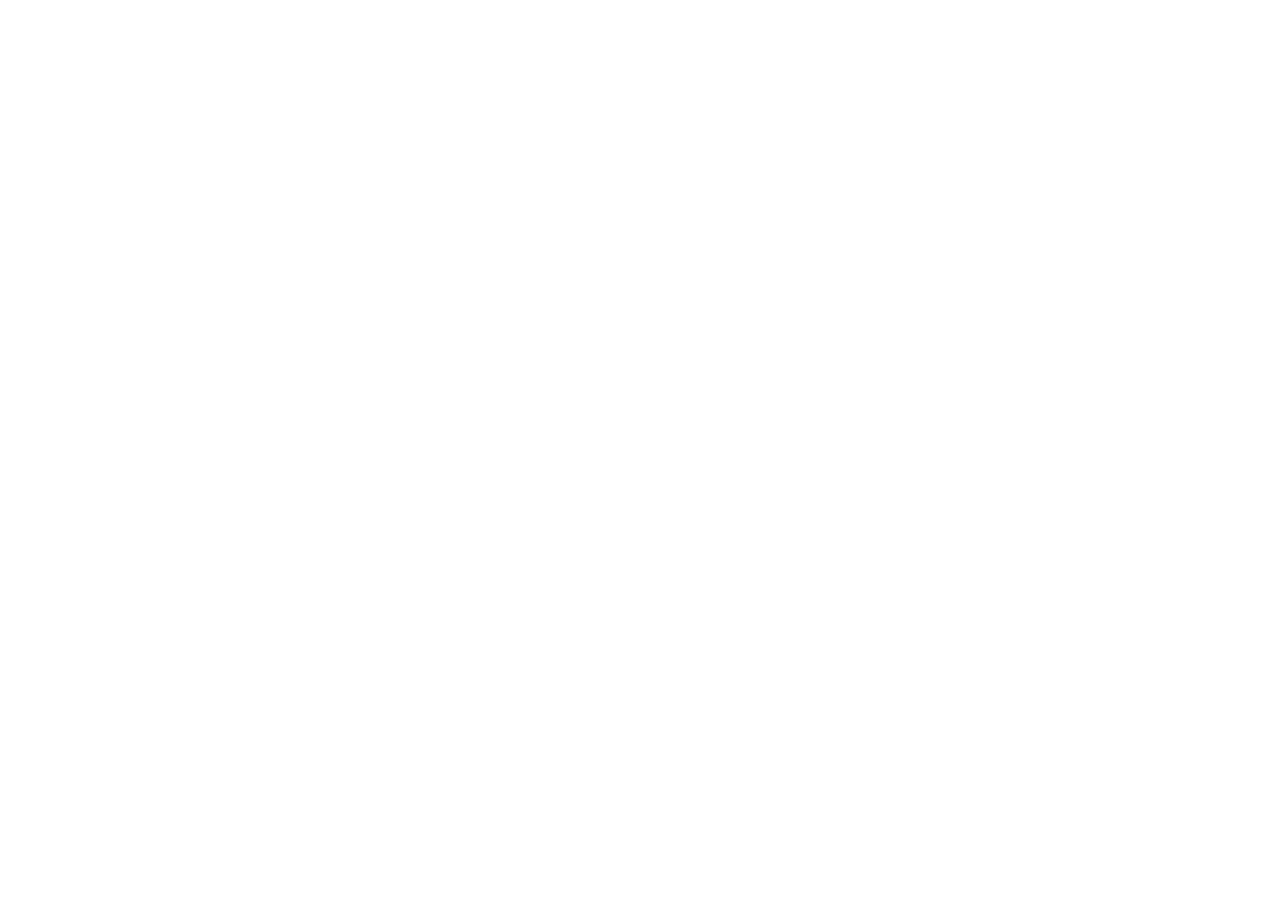
==== login.html @ 745f0060 "初始化项目" ====
<!DOCTYPE html>
<html lang="en">
<head>
    <meta charset="UTF-8">
    <meta http-equiv="X-UA-Compatible" content="IE=edge">
    <meta name="viewport" content="width=device-width, initial-scale=1.0">
    <title>Document</title>
</head>
<body>
    
</body>
</html>
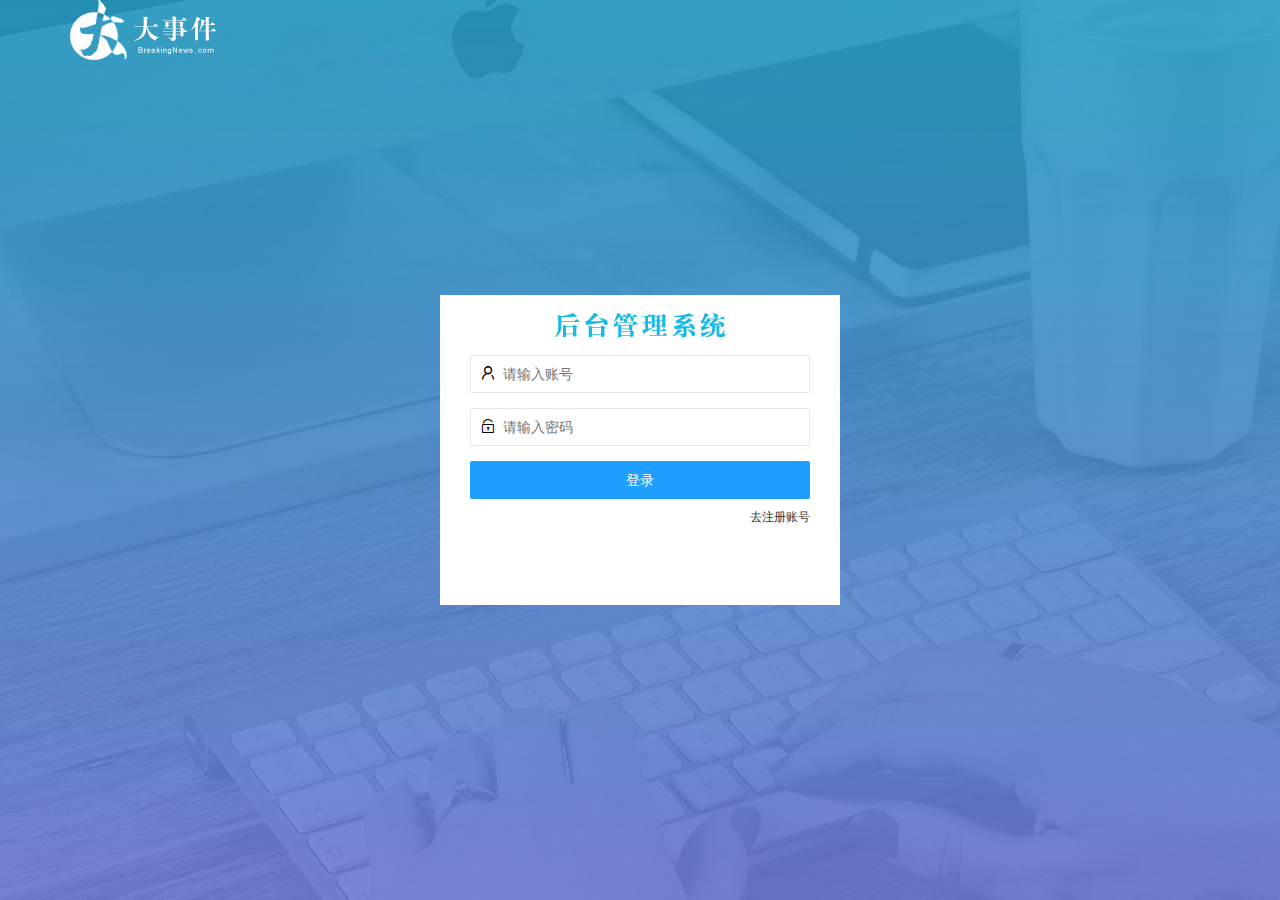
==== commit f91c4a57: "分支更新" ====
--- a/login.html
+++ b/login.html
@@ -1,12 +1,80 @@
 <!DOCTYPE html>
 <html lang="en">
+
 <head>
-    <meta charset="UTF-8">
-    <meta http-equiv="X-UA-Compatible" content="IE=edge">
-    <meta name="viewport" content="width=device-width, initial-scale=1.0">
-    <title>Document</title>
+  <meta charset="UTF-8" />
+  <meta name="viewport" content="width=device-width, initial-scale=1.0" />
+  <title>大事件-登录/注册</title>
+  <!-- 导入 LayUI 的样式 -->
+  <link rel="stylesheet" href="/assets/lib/layui/css/layui.css" />
+  <!-- 导入自己的样式表 -->
+  <link rel="stylesheet" href="/assets/css/login.css" />
+  <!-- 导入layui的验证js -->
+  <script src="assets/lib/layui/layui.all.js"></script>
+  <!-- 导入jQuery -->
+  <script src="assets/lib/jquery.js"></script>
+  <!-- 导入自己封装的ajax请求 -->
+  <script src="assets/js/link_api.js"></script>
+  <!-- 导入自己的js -->
+  <script src="assets/js/login.js"></script>
 </head>
+
 <body>
-    
+  <!-- 头部的 Logo 区域 -->
+  <div class="layui-main">
+    <img src="/assets/images/logo.png" alt="" />
+  </div>
+
+  <!-- 登录注册区域 -->
+  <div class="loginAndRegBox">
+    <div class="title-box"></div>
+    <!-- 登录的div -->
+    <div class="login-box">
+      <form class="layui-form" id="login_form">
+        <!-- 用户名 -->
+        <div class="layui-form-item">
+          <i class="layui-icon layui-icon-username"></i>
+          <input type="text" name="username" required lay-verify="required" placeholder="请输入账号" autocomplete="off"
+            class="layui-input">
+        </div>
+        <!-- 密码 -->
+        <div class="layui-form-item">
+          <i class="layui-icon layui-icon-password"></i>
+          <input type="password" name="password" required lay-verify="required|pwd" placeholder="请输入密码" autocomplete="off"
+            class="layui-input">
+        </div>
+        <!-- 登录 -->
+        <button class="layui-btn layui-btn-fluid layui-btn-normal" lay-submit>登录</button>
+        <a href="javascript:;" id="link-login" class="links">去注册账号</a>
+      </form>
+    </div>
+    <!-- 注册的div -->
+    <div class="reg-box">
+      <form class="layui-form" action="" id="form_red">
+        <!-- 用户名 -->
+        <div class="layui-form-item">
+          <i class="layui-icon layui-icon-username"></i>
+          <input type="text" name="username" required lay-verify="required" placeholder="请输入账号" autocomplete="off"
+            class="layui-input">
+        </div>
+        <!-- 密码 -->
+        <div class="layui-form-item">
+          <i class="layui-icon layui-icon-password"></i>
+          <input type="password" name="password" required lay-verify="required|pwd" placeholder="请输入密码" autocomplete="off"
+            class="layui-input">
+        </div>
+        <!-- 确认密码 -->
+        <div class="layui-form-item">
+          <i class="layui-icon layui-icon-password"></i>
+          <input type="password" name="repassword" required lay-verify="required|pwd|repwd" placeholder="再次确认密码" autocomplete="off"
+            class="layui-input">
+        </div>
+        <!-- 注册 -->
+        <button class="layui-btn layui-btn-fluid layui-btn-normal" lay-submit>注册</button>
+        <a href="javascript:;" id="link-reg" class='links'>去登录</a>
+      </form>
+    </div>
+  </div>
 </body>
+
 </html>--- a/assets/lib/layui/css/layui.css
+++ b/assets/lib/layui/css/layui.css
@@ -0,0 +1,2 @@
+/** layui-v2.5.5 MIT License By https://www.layui.com */
+ .layui-inline,img{display:inline-block;vertical-align:middle}h1,h2,h3,h4,h5,h6{font-weight:400}.layui-edge,.layui-header,.layui-inline,.layui-main{position:relative}.layui-body,.layui-edge,.layui-elip{overflow:hidden}.layui-btn,.layui-edge,.layui-inline,img{vertical-align:middle}.layui-btn,.layui-disabled,.layui-icon,.layui-unselect{-moz-user-select:none;-webkit-user-select:none;-ms-user-select:none}.layui-elip,.layui-form-checkbox span,.layui-form-pane .layui-form-label{text-overflow:ellipsis;white-space:nowrap}.layui-breadcrumb,.layui-tree-btnGroup{visibility:hidden}blockquote,body,button,dd,div,dl,dt,form,h1,h2,h3,h4,h5,h6,input,li,ol,p,pre,td,textarea,th,ul{margin:0;padding:0;-webkit-tap-highlight-color:rgba(0,0,0,0)}a:active,a:hover{outline:0}img{border:none}li{list-style:none}table{border-collapse:collapse;border-spacing:0}h4,h5,h6{font-size:100%}button,input,optgroup,option,select,textarea{font-family:inherit;font-size:inherit;font-style:inherit;font-weight:inherit;outline:0}pre{white-space:pre-wrap;white-space:-moz-pre-wrap;white-space:-pre-wrap;white-space:-o-pre-wrap;word-wrap:break-word}body{line-height:24px;font:14px Helvetica Neue,Helvetica,PingFang SC,Tahoma,Arial,sans-serif}hr{height:1px;margin:10px 0;border:0;clear:both}a{color:#333;text-decoration:none}a:hover{color:#777}a cite{font-style:normal;*cursor:pointer}.layui-border-box,.layui-border-box *{box-sizing:border-box}.layui-box,.layui-box *{box-sizing:content-box}.layui-clear{clear:both;*zoom:1}.layui-clear:after{content:'\20';clear:both;*zoom:1;display:block;height:0}.layui-inline{*display:inline;*zoom:1}.layui-edge{display:inline-block;width:0;height:0;border-width:6px;border-style:dashed;border-color:transparent}.layui-edge-top{top:-4px;border-bottom-color:#999;border-bottom-style:solid}.layui-edge-right{border-left-color:#999;border-left-style:solid}.layui-edge-bottom{top:2px;border-top-color:#999;border-top-style:solid}.layui-edge-left{border-right-color:#999;border-right-style:solid}.layui-disabled,.layui-disabled:hover{color:#d2d2d2!important;cursor:not-allowed!important}.layui-circle{border-radius:100%}.layui-show{display:block!important}.layui-hide{display:none!important}@font-face{font-family:layui-icon;src:url(../font/iconfont.eot?v=250);src:url(../font/iconfont.eot?v=250#iefix) format('embedded-opentype'),url(../font/iconfont.woff2?v=250) format('woff2'),url(../font/iconfont.woff?v=250) format('woff'),url(../font/iconfont.ttf?v=250) format('truetype'),url(../font/iconfont.svg?v=250#layui-icon) format('svg')}.layui-icon{font-family:layui-icon!important;font-size:16px;font-style:normal;-webkit-font-smoothing:antialiased;-moz-osx-font-smoothing:grayscale}.layui-icon-reply-fill:before{content:"\e611"}.layui-icon-set-fill:before{content:"\e614"}.layui-icon-menu-fill:before{content:"\e60f"}.layui-icon-search:before{content:"\e615"}.layui-icon-share:before{content:"\e641"}.layui-icon-set-sm:before{content:"\e620"}.layui-icon-engine:before{content:"\e628"}.layui-icon-close:before{content:"\1006"}.layui-icon-close-fill:before{content:"\1007"}.layui-icon-chart-screen:before{content:"\e629"}.layui-icon-star:before{content:"\e600"}.layui-icon-circle-dot:before{content:"\e617"}.layui-icon-chat:before{content:"\e606"}.layui-icon-release:before{content:"\e609"}.layui-icon-list:before{content:"\e60a"}.layui-icon-chart:before{content:"\e62c"}.layui-icon-ok-circle:before{content:"\1005"}.layui-icon-layim-theme:before{content:"\e61b"}.layui-icon-table:before{content:"\e62d"}.layui-icon-right:before{content:"\e602"}.layui-icon-left:before{content:"\e603"}.layui-icon-cart-simple:before{content:"\e698"}.layui-icon-face-cry:before{content:"\e69c"}.layui-icon-face-smile:before{content:"\e6af"}.layui-icon-survey:before{content:"\e6b2"}.layui-icon-tree:before{content:"\e62e"}.layui-icon-upload-circle:before{content:"\e62f"}.layui-icon-add-circle:before{content:"\e61f"}.layui-icon-download-circle:before{content:"\e601"}.layui-icon-templeate-1:before{content:"\e630"}.layui-icon-util:before{content:"\e631"}.layui-icon-face-surprised:before{content:"\e664"}.layui-icon-edit:before{content:"\e642"}.layui-icon-speaker:before{content:"\e645"}.layui-icon-down:before{content:"\e61a"}.layui-icon-file:before{content:"\e621"}.layui-icon-layouts:before{content:"\e632"}.layui-icon-rate-half:before{content:"\e6c9"}.layui-icon-add-circle-fine:before{content:"\e608"}.layui-icon-prev-circle:before{content:"\e633"}.layui-icon-read:before{content:"\e705"}.layui-icon-404:before{content:"\e61c"}.layui-icon-carousel:before{content:"\e634"}.layui-icon-help:before{content:"\e607"}.layui-icon-code-circle:before{content:"\e635"}.layui-icon-water:before{content:"\e636"}.layui-icon-username:before{content:"\e66f"}.layui-icon-find-fill:before{content:"\e670"}.layui-icon-about:before{content:"\e60b"}.layui-icon-location:before{content:"\e715"}.layui-icon-up:before{content:"\e619"}.layui-icon-pause:before{content:"\e651"}.layui-icon-date:before{content:"\e637"}.layui-icon-layim-uploadfile:before{content:"\e61d"}.layui-icon-delete:before{content:"\e640"}.layui-icon-play:before{content:"\e652"}.layui-icon-top:before{content:"\e604"}.layui-icon-friends:before{content:"\e612"}.layui-icon-refresh-3:before{content:"\e9aa"}.layui-icon-ok:before{content:"\e605"}.layui-icon-layer:before{content:"\e638"}.layui-icon-face-smile-fine:before{content:"\e60c"}.layui-icon-dollar:before{content:"\e659"}.layui-icon-group:before{content:"\e613"}.layui-icon-layim-download:before{content:"\e61e"}.layui-icon-picture-fine:before{content:"\e60d"}.layui-icon-link:before{content:"\e64c"}.layui-icon-diamond:before{content:"\e735"}.layui-icon-log:before{content:"\e60e"}.layui-icon-rate-solid:before{content:"\e67a"}.layui-icon-fonts-del:before{content:"\e64f"}.layui-icon-unlink:before{content:"\e64d"}.layui-icon-fonts-clear:before{content:"\e639"}.layui-icon-triangle-r:before{content:"\e623"}.layui-icon-circle:before{content:"\e63f"}.layui-icon-radio:before{content:"\e643"}.layui-icon-align-center:before{content:"\e647"}.layui-icon-align-right:before{content:"\e648"}.layui-icon-align-left:before{content:"\e649"}.layui-icon-loading-1:before{content:"\e63e"}.layui-icon-return:before{content:"\e65c"}.layui-icon-fonts-strong:before{content:"\e62b"}.layui-icon-upload:before{content:"\e67c"}.layui-icon-dialogue:before{content:"\e63a"}.layui-icon-video:before{content:"\e6ed"}.layui-icon-headset:before{content:"\e6fc"}.layui-icon-cellphone-fine:before{content:"\e63b"}.layui-icon-add-1:before{content:"\e654"}.layui-icon-face-smile-b:before{content:"\e650"}.layui-icon-fonts-html:before{content:"\e64b"}.layui-icon-form:before{content:"\e63c"}.layui-icon-cart:before{content:"\e657"}.layui-icon-camera-fill:before{content:"\e65d"}.layui-icon-tabs:before{content:"\e62a"}.layui-icon-fonts-code:before{content:"\e64e"}.layui-icon-fire:before{content:"\e756"}.layui-icon-set:before{content:"\e716"}.layui-icon-fonts-u:before{content:"\e646"}.layui-icon-triangle-d:before{content:"\e625"}.layui-icon-tips:before{content:"\e702"}.layui-icon-picture:before{content:"\e64a"}.layui-icon-more-vertical:before{content:"\e671"}.layui-icon-flag:before{content:"\e66c"}.layui-icon-loading:before{content:"\e63d"}.layui-icon-fonts-i:before{content:"\e644"}.layui-icon-refresh-1:before{content:"\e666"}.layui-icon-rmb:before{content:"\e65e"}.layui-icon-home:before{content:"\e68e"}.layui-icon-user:before{content:"\e770"}.layui-icon-notice:before{content:"\e667"}.layui-icon-login-weibo:before{content:"\e675"}.layui-icon-voice:before{content:"\e688"}.layui-icon-upload-drag:before{content:"\e681"}.layui-icon-login-qq:before{content:"\e676"}.layui-icon-snowflake:before{content:"\e6b1"}.layui-icon-file-b:before{content:"\e655"}.layui-icon-template:before{content:"\e663"}.layui-icon-auz:before{content:"\e672"}.layui-icon-console:before{content:"\e665"}.layui-icon-app:before{content:"\e653"}.layui-icon-prev:before{content:"\e65a"}.layui-icon-website:before{content:"\e7ae"}.layui-icon-next:before{content:"\e65b"}.layui-icon-component:before{content:"\e857"}.layui-icon-more:before{content:"\e65f"}.layui-icon-login-wechat:before{content:"\e677"}.layui-icon-shrink-right:before{content:"\e668"}.layui-icon-spread-left:before{content:"\e66b"}.layui-icon-camera:before{content:"\e660"}.layui-icon-note:before{content:"\e66e"}.layui-icon-refresh:before{content:"\e669"}.layui-icon-female:before{content:"\e661"}.layui-icon-male:before{content:"\e662"}.layui-icon-password:before{content:"\e673"}.layui-icon-senior:before{content:"\e674"}.layui-icon-theme:before{content:"\e66a"}.layui-icon-tread:before{content:"\e6c5"}.layui-icon-praise:before{content:"\e6c6"}.layui-icon-star-fill:before{content:"\e658"}.layui-icon-rate:before{content:"\e67b"}.layui-icon-template-1:before{content:"\e656"}.layui-icon-vercode:before{content:"\e679"}.layui-icon-cellphone:before{content:"\e678"}.layui-icon-screen-full:before{content:"\e622"}.layui-icon-screen-restore:before{content:"\e758"}.layui-icon-cols:before{content:"\e610"}.layui-icon-export:before{content:"\e67d"}.layui-icon-print:before{content:"\e66d"}.layui-icon-slider:before{content:"\e714"}.layui-icon-addition:before{content:"\e624"}.layui-icon-subtraction:before{content:"\e67e"}.layui-icon-service:before{content:"\e626"}.layui-icon-transfer:before{content:"\e691"}.layui-main{width:1140px;margin:0 auto}.layui-header{z-index:1000;height:60px}.layui-header a:hover{transition:all .5s;-webkit-transition:all .5s}.layui-side{position:fixed;left:0;top:0;bottom:0;z-index:999;width:200px;overflow-x:hidden}.layui-side-scroll{position:relative;width:220px;height:100%;overflow-x:hidden}.layui-body{position:absolute;left:200px;right:0;top:0;bottom:0;z-index:998;width:auto;overflow-y:auto;box-sizing:border-box}.layui-layout-body{overflow:hidden}.layui-layout-admin .layui-header{background-color:#23262E}.layui-layout-admin .layui-side{top:60px;width:200px;overflow-x:hidden}.layui-layout-admin .layui-body{position:fixed;top:60px;bottom:44px}.layui-layout-admin .layui-main{width:auto;margin:0 15px}.layui-layout-admin .layui-footer{position:fixed;left:200px;right:0;bottom:0;height:44px;line-height:44px;padding:0 15px;background-color:#eee}.layui-layout-admin .layui-logo{position:absolute;left:0;top:0;width:200px;height:100%;line-height:60px;text-align:center;color:#009688;font-size:16px}.layui-layout-admin .layui-header .layui-nav{background:0 0}.layui-layout-left{position:absolute!important;left:200px;top:0}.layui-layout-right{position:absolute!important;right:0;top:0}.layui-container{position:relative;margin:0 auto;padding:0 15px;box-sizing:border-box}.layui-fluid{position:relative;margin:0 auto;padding:0 15px}.layui-row:after,.layui-row:before{content:'';display:block;clear:both}.layui-col-lg1,.layui-col-lg10,.layui-col-lg11,.layui-col-lg12,.layui-col-lg2,.layui-col-lg3,.layui-col-lg4,.layui-col-lg5,.layui-col-lg6,.layui-col-lg7,.layui-col-lg8,.layui-col-lg9,.layui-col-md1,.layui-col-md10,.layui-col-md11,.layui-col-md12,.layui-col-md2,.layui-col-md3,.layui-col-md4,.layui-col-md5,.layui-col-md6,.layui-col-md7,.layui-col-md8,.layui-col-md9,.layui-col-sm1,.layui-col-sm10,.layui-col-sm11,.layui-col-sm12,.layui-col-sm2,.layui-col-sm3,.layui-col-sm4,.layui-col-sm5,.layui-col-sm6,.layui-col-sm7,.layui-col-sm8,.layui-col-sm9,.layui-col-xs1,.layui-col-xs10,.layui-col-xs11,.layui-col-xs12,.layui-col-xs2,.layui-col-xs3,.layui-col-xs4,.layui-col-xs5,.layui-col-xs6,.layui-col-xs7,.layui-col-xs8,.layui-col-xs9{position:relative;display:block;box-sizing:border-box}.layui-col-xs1,.layui-col-xs10,.layui-col-xs11,.layui-col-xs12,.layui-col-xs2,.layui-col-xs3,.layui-col-xs4,.layui-col-xs5,.layui-col-xs6,.layui-col-xs7,.layui-col-xs8,.layui-col-xs9{float:left}.layui-col-xs1{width:8.33333333%}.layui-col-xs2{width:16.66666667%}.layui-col-xs3{width:25%}.layui-col-xs4{width:33.33333333%}.layui-col-xs5{width:41.66666667%}.layui-col-xs6{width:50%}.layui-col-xs7{width:58.33333333%}.layui-col-xs8{width:66.66666667%}.layui-col-xs9{width:75%}.layui-col-xs10{width:83.33333333%}.layui-col-xs11{width:91.66666667%}.layui-col-xs12{width:100%}.layui-col-xs-offset1{margin-left:8.33333333%}.layui-col-xs-offset2{margin-left:16.66666667%}.layui-col-xs-offset3{margin-left:25%}.layui-col-xs-offset4{margin-left:33.33333333%}.layui-col-xs-offset5{margin-left:41.66666667%}.layui-col-xs-offset6{margin-left:50%}.layui-col-xs-offset7{margin-left:58.33333333%}.layui-col-xs-offset8{margin-left:66.66666667%}.layui-col-xs-offset9{margin-left:75%}.layui-col-xs-offset10{margin-left:83.33333333%}.layui-col-xs-offset11{margin-left:91.66666667%}.layui-col-xs-offset12{margin-left:100%}@media screen and (max-width:768px){.layui-hide-xs{display:none!important}.layui-show-xs-block{display:block!important}.layui-show-xs-inline{display:inline!important}.layui-show-xs-inline-block{display:inline-block!important}}@media screen and (min-width:768px){.layui-container{width:750px}.layui-hide-sm{display:none!important}.layui-show-sm-block{display:block!important}.layui-show-sm-inline{display:inline!important}.layui-show-sm-inline-block{display:inline-block!important}.layui-col-sm1,.layui-col-sm10,.layui-col-sm11,.layui-col-sm12,.layui-col-sm2,.layui-col-sm3,.layui-col-sm4,.layui-col-sm5,.layui-col-sm6,.layui-col-sm7,.layui-col-sm8,.layui-col-sm9{float:left}.layui-col-sm1{width:8.33333333%}.layui-col-sm2{width:16.66666667%}.layui-col-sm3{width:25%}.layui-col-sm4{width:33.33333333%}.layui-col-sm5{width:41.66666667%}.layui-col-sm6{width:50%}.layui-col-sm7{width:58.33333333%}.layui-col-sm8{width:66.66666667%}.layui-col-sm9{width:75%}.layui-col-sm10{width:83.33333333%}.layui-col-sm11{width:91.66666667%}.layui-col-sm12{width:100%}.layui-col-sm-offset1{margin-left:8.33333333%}.layui-col-sm-offset2{margin-left:16.66666667%}.layui-col-sm-offset3{margin-left:25%}.layui-col-sm-offset4{margin-left:33.33333333%}.layui-col-sm-offset5{margin-left:41.66666667%}.layui-col-sm-offset6{margin-left:50%}.layui-col-sm-offset7{margin-left:58.33333333%}.layui-col-sm-offset8{margin-left:66.66666667%}.layui-col-sm-offset9{margin-left:75%}.layui-col-sm-offset10{margin-left:83.33333333%}.layui-col-sm-offset11{margin-left:91.66666667%}.layui-col-sm-offset12{margin-left:100%}}@media screen and (min-width:992px){.layui-container{width:970px}.layui-hide-md{display:none!important}.layui-show-md-block{display:block!important}.layui-show-md-inline{display:inline!important}.layui-show-md-inline-block{display:inline-block!important}.layui-col-md1,.layui-col-md10,.layui-col-md11,.layui-col-md12,.layui-col-md2,.layui-col-md3,.layui-col-md4,.layui-col-md5,.layui-col-md6,.layui-col-md7,.layui-col-md8,.layui-col-md9{float:left}.layui-col-md1{width:8.33333333%}.layui-col-md2{width:16.66666667%}.layui-col-md3{width:25%}.layui-col-md4{width:33.33333333%}.layui-col-md5{width:41.66666667%}.layui-col-md6{width:50%}.layui-col-md7{width:58.33333333%}.layui-col-md8{width:66.66666667%}.layui-col-md9{width:75%}.layui-col-md10{width:83.33333333%}.layui-col-md11{width:91.66666667%}.layui-col-md12{width:100%}.layui-col-md-offset1{margin-left:8.33333333%}.layui-col-md-offset2{margin-left:16.66666667%}.layui-col-md-offset3{margin-left:25%}.layui-col-md-offset4{margin-left:33.33333333%}.layui-col-md-offset5{margin-left:41.66666667%}.layui-col-md-offset6{margin-left:50%}.layui-col-md-offset7{margin-left:58.33333333%}.layui-col-md-offset8{margin-left:66.66666667%}.layui-col-md-offset9{margin-left:75%}.layui-col-md-offset10{margin-left:83.33333333%}.layui-col-md-offset11{margin-left:91.66666667%}.layui-col-md-offset12{margin-left:100%}}@media screen and (min-width:1200px){.layui-container{width:1170px}.layui-hide-lg{display:none!important}.layui-show-lg-block{display:block!important}.layui-show-lg-inline{display:inline!important}.layui-show-lg-inline-block{display:inline-block!important}.layui-col-lg1,.layui-col-lg10,.layui-col-lg11,.layui-col-lg12,.layui-col-lg2,.layui-col-lg3,.layui-col-lg4,.layui-col-lg5,.layui-col-lg6,.layui-col-lg7,.layui-col-lg8,.layui-col-lg9{float:left}.layui-col-lg1{width:8.33333333%}.layui-col-lg2{width:16.66666667%}.layui-col-lg3{width:25%}.layui-col-lg4{width:33.33333333%}.layui-col-lg5{width:41.66666667%}.layui-col-lg6{width:50%}.layui-col-lg7{width:58.33333333%}.layui-col-lg8{width:66.66666667%}.layui-col-lg9{width:75%}.layui-col-lg10{width:83.33333333%}.layui-col-lg11{width:91.66666667%}.layui-col-lg12{width:100%}.layui-col-lg-offset1{margin-left:8.33333333%}.layui-col-lg-offset2{margin-left:16.66666667%}.layui-col-lg-offset3{margin-left:25%}.layui-col-lg-offset4{margin-left:33.33333333%}.layui-col-lg-offset5{margin-left:41.66666667%}.layui-col-lg-offset6{margin-left:50%}.layui-col-lg-offset7{margin-left:58.33333333%}.layui-col-lg-offset8{margin-left:66.66666667%}.layui-col-lg-offset9{margin-left:75%}.layui-col-lg-offset10{margin-left:83.33333333%}.layui-col-lg-offset11{margin-left:91.66666667%}.layui-col-lg-offset12{margin-left:100%}}.layui-col-space1{margin:-.5px}.layui-col-space1>*{padding:.5px}.layui-col-space3{margin:-1.5px}.layui-col-space3>*{padding:1.5px}.layui-col-space5{margin:-2.5px}.layui-col-space5>*{padding:2.5px}.layui-col-space8{margin:-3.5px}.layui-col-space8>*{padding:3.5px}.layui-col-space10{margin:-5px}.layui-col-space10>*{padding:5px}.layui-col-space12{margin:-6px}.layui-col-space12>*{padding:6px}.layui-col-space15{margin:-7.5px}.layui-col-space15>*{padding:7.5px}.layui-col-space18{margin:-9px}.layui-col-space18>*{padding:9px}.layui-col-space20{margin:-10px}.layui-col-space20>*{padding:10px}.layui-col-space22{margin:-11px}.layui-col-space22>*{padding:11px}.layui-col-space25{margin:-12.5px}.layui-col-space25>*{padding:12.5px}.layui-col-space30{margin:-15px}.layui-col-space30>*{padding:15px}.layui-btn,.layui-input,.layui-select,.layui-textarea,.layui-upload-button{outline:0;-webkit-appearance:none;transition:all .3s;-webkit-transition:all .3s;box-sizing:border-box}.layui-elem-quote{margin-bottom:10px;padding:15px;line-height:22px;border-left:5px solid #009688;border-radius:0 2px 2px 0;background-color:#f2f2f2}.layui-quote-nm{border-style:solid;border-width:1px 1px 1px 5px;background:0 0}.layui-elem-field{margin-bottom:10px;padding:0;border-width:1px;border-style:solid}.layui-elem-field legend{margin-left:20px;padding:0 10px;font-size:20px;font-weight:300}.layui-field-title{margin:10px 0 20px;border-width:1px 0 0}.layui-field-box{padding:10px 15px}.layui-field-title .layui-field-box{padding:10px 0}.layui-progress{position:relative;height:6px;border-radius:20px;background-color:#e2e2e2}.layui-progress-bar{position:absolute;left:0;top:0;width:0;max-width:100%;height:6px;border-radius:20px;text-align:right;background-color:#5FB878;transition:all .3s;-webkit-transition:all .3s}.layui-progress-big,.layui-progress-big .layui-progress-bar{height:18px;line-height:18px}.layui-progress-text{position:relative;top:-20px;line-height:18px;font-size:12px;color:#666}.layui-progress-big .layui-progress-text{position:static;padding:0 10px;color:#fff}.layui-collapse{border-width:1px;border-style:solid;border-radius:2px}.layui-colla-content,.layui-colla-item{border-top-width:1px;border-top-style:solid}.layui-colla-item:first-child{border-top:none}.layui-colla-title{position:relative;height:42px;line-height:42px;padding:0 15px 0 35px;color:#333;background-color:#f2f2f2;cursor:pointer;font-size:14px;overflow:hidden}.layui-colla-content{display:none;padding:10px 15px;line-height:22px;color:#666}.layui-colla-icon{position:absolute;left:15px;top:0;font-size:14px}.layui-card{margin-bottom:15px;border-radius:2px;background-color:#fff;box-shadow:0 1px 2px 0 rgba(0,0,0,.05)}.layui-card:last-child{margin-bottom:0}.layui-card-header{position:relative;height:42px;line-height:42px;padding:0 15px;border-bottom:1px solid #f6f6f6;color:#333;border-radius:2px 2px 0 0;font-size:14px}.layui-bg-black,.layui-bg-blue,.layui-bg-cyan,.layui-bg-green,.layui-bg-orange,.layui-bg-red{color:#fff!important}.layui-card-body{position:relative;padding:10px 15px;line-height:24px}.layui-card-body[pad15]{padding:15px}.layui-card-body[pad20]{padding:20px}.layui-card-body .layui-table{margin:5px 0}.layui-card .layui-tab{margin:0}.layui-panel-window{position:relative;padding:15px;border-radius:0;border-top:5px solid #E6E6E6;background-color:#fff}.layui-auxiliar-moving{position:fixed;left:0;right:0;top:0;bottom:0;width:100%;height:100%;background:0 0;z-index:9999999999}.layui-form-label,.layui-form-mid,.layui-form-select,.layui-input-block,.layui-input-inline,.layui-textarea{position:relative}.layui-bg-red{background-color:#FF5722!important}.layui-bg-orange{background-color:#FFB800!important}.layui-bg-green{background-color:#009688!important}.layui-bg-cyan{background-color:#2F4056!important}.layui-bg-blue{background-color:#1E9FFF!important}.layui-bg-black{background-color:#393D49!important}.layui-bg-gray{background-color:#eee!important;color:#666!important}.layui-badge-rim,.layui-colla-content,.layui-colla-item,.layui-collapse,.layui-elem-field,.layui-form-pane .layui-form-item[pane],.layui-form-pane .layui-form-label,.layui-input,.layui-layedit,.layui-layedit-tool,.layui-quote-nm,.layui-select,.layui-tab-bar,.layui-tab-card,.layui-tab-title,.layui-tab-title .layui-this:after,.layui-textarea{border-color:#e6e6e6}.layui-timeline-item:before,hr{background-color:#e6e6e6}.layui-text{line-height:22px;font-size:14px;color:#666}.layui-text h1,.layui-text h2,.layui-text h3{font-weight:500;color:#333}.layui-text h1{font-size:30px}.layui-text h2{font-size:24px}.layui-text h3{font-size:18px}.layui-text a:not(.layui-btn){color:#01AAED}.layui-text a:not(.layui-btn):hover{text-decoration:underline}.layui-text ul{padding:5px 0 5px 15px}.layui-text ul li{margin-top:5px;list-style-type:disc}.layui-text em,.layui-word-aux{color:#999!important;padding:0 5px!important}.layui-btn{display:inline-block;height:38px;line-height:38px;padding:0 18px;background-color:#009688;color:#fff;white-space:nowrap;text-align:center;font-size:14px;border:none;border-radius:2px;cursor:pointer}.layui-btn:hover{opacity:.8;filter:alpha(opacity=80);color:#fff}.layui-btn:active{opacity:1;filter:alpha(opacity=100)}.layui-btn+.layui-btn{margin-left:10px}.layui-btn-container{font-size:0}.layui-btn-container .layui-btn{margin-right:10px;margin-bottom:10px}.layui-btn-container .layui-btn+.layui-btn{margin-left:0}.layui-table .layui-btn-container .layui-btn{margin-bottom:9px}.layui-btn-radius{border-radius:100px}.layui-btn .layui-icon{margin-right:3px;font-size:18px;vertical-align:bottom;vertical-align:middle\9}.layui-btn-primary{border:1px solid #C9C9C9;background-color:#fff;color:#555}.layui-btn-primary:hover{border-color:#009688;color:#333}.layui-btn-normal{background-color:#1E9FFF}.layui-btn-warm{background-color:#FFB800}.layui-btn-danger{background-color:#FF5722}.layui-btn-checked{background-color:#5FB878}.layui-btn-disabled,.layui-btn-disabled:active,.layui-btn-disabled:hover{border:1px solid #e6e6e6;background-color:#FBFBFB;color:#C9C9C9;cursor:not-allowed;opacity:1}.layui-btn-lg{height:44px;line-height:44px;padding:0 25px;font-size:16px}.layui-btn-sm{height:30px;line-height:30px;padding:0 10px;font-size:12px}.layui-btn-sm i{font-size:16px!important}.layui-btn-xs{height:22px;line-height:22px;padding:0 5px;font-size:12px}.layui-btn-xs i{font-size:14px!important}.layui-btn-group{display:inline-block;vertical-align:middle;font-size:0}.layui-btn-group .layui-btn{margin-left:0!important;margin-right:0!important;border-left:1px solid rgba(255,255,255,.5);border-radius:0}.layui-btn-group .layui-btn-primary{border-left:none}.layui-btn-group .layui-btn-primary:hover{border-color:#C9C9C9;color:#009688}.layui-btn-group .layui-btn:first-child{border-left:none;border-radius:2px 0 0 2px}.layui-btn-group .layui-btn-primary:first-child{border-left:1px solid #c9c9c9}.layui-btn-group .layui-btn:last-child{border-radius:0 2px 2px 0}.layui-btn-group .layui-btn+.layui-btn{margin-left:0}.layui-btn-group+.layui-btn-group{margin-left:10px}.layui-btn-fluid{width:100%}.layui-input,.layui-select,.layui-textarea{height:38px;line-height:1.3;line-height:38px\9;border-width:1px;border-style:solid;background-color:#fff;border-radius:2px}.layui-input::-webkit-input-placeholder,.layui-select::-webkit-input-placeholder,.layui-textarea::-webkit-input-placeholder{line-height:1.3}.layui-input,.layui-textarea{display:block;width:100%;padding-left:10px}.layui-input:hover,.layui-textarea:hover{border-color:#D2D2D2!important}.layui-input:focus,.layui-textarea:focus{border-color:#C9C9C9!important}.layui-textarea{min-height:100px;height:auto;line-height:20px;padding:6px 10px;resize:vertical}.layui-select{padding:0 10px}.layui-form input[type=checkbox],.layui-form input[type=radio],.layui-form select{display:none}.layui-form [lay-ignore]{display:initial}.layui-form-item{margin-bottom:15px;clear:both;*zoom:1}.layui-form-item:after{content:'\20';clear:both;*zoom:1;display:block;height:0}.layui-form-label{float:left;display:block;padding:9px 15px;width:80px;font-weight:400;line-height:20px;text-align:right}.layui-form-label-col{display:block;float:none;padding:9px 0;line-height:20px;text-align:left}.layui-form-item .layui-inline{margin-bottom:5px;margin-right:10px}.layui-input-block{margin-left:110px;min-height:36px}.layui-input-inline{display:inline-block;vertical-align:middle}.layui-form-item .layui-input-inline{float:left;width:190px;margin-right:10px}.layui-form-text .layui-input-inline{width:auto}.layui-form-mid{float:left;display:block;padding:9px 0!important;line-height:20px;margin-right:10px}.layui-form-danger+.layui-form-select .layui-input,.layui-form-danger:focus{border-color:#FF5722!important}.layui-form-select .layui-input{padding-right:30px;cursor:pointer}.layui-form-select .layui-edge{position:absolute;right:10px;top:50%;margin-top:-3px;cursor:pointer;border-width:6px;border-top-color:#c2c2c2;border-top-style:solid;transition:all .3s;-webkit-transition:all .3s}.layui-form-select dl{display:none;position:absolute;left:0;top:42px;padding:5px 0;z-index:899;min-width:100%;border:1px solid #d2d2d2;max-height:300px;overflow-y:auto;background-color:#fff;border-radius:2px;box-shadow:0 2px 4px rgba(0,0,0,.12);box-sizing:border-box}.layui-form-select dl dd,.layui-form-select dl dt{padding:0 10px;line-height:36px;white-space:nowrap;overflow:hidden;text-overflow:ellipsis}.layui-form-select dl dt{font-size:12px;color:#999}.layui-form-select dl dd{cursor:pointer}.layui-form-select dl dd:hover{background-color:#f2f2f2;-webkit-transition:.5s all;transition:.5s all}.layui-form-select .layui-select-group dd{padding-left:20px}.layui-form-select dl dd.layui-select-tips{padding-left:10px!important;color:#999}.layui-form-select dl dd.layui-this{background-color:#5FB878;color:#fff}.layui-form-checkbox,.layui-form-select dl dd.layui-disabled{background-color:#fff}.layui-form-selected dl{display:block}.layui-form-checkbox,.layui-form-checkbox *,.layui-form-switch{display:inline-block;vertical-align:middle}.layui-form-selected .layui-edge{margin-top:-9px;-webkit-transform:rotate(180deg);transform:rotate(180deg);margin-top:-3px\9}:root .layui-form-selected .layui-edge{margin-top:-9px\0/IE9}.layui-form-selectup dl{top:auto;bottom:42px}.layui-select-none{margin:5px 0;text-align:center;color:#999}.layui-select-disabled .layui-disabled{border-color:#eee!important}.layui-select-disabled .layui-edge{border-top-color:#d2d2d2}.layui-form-checkbox{position:relative;height:30px;line-height:30px;margin-right:10px;padding-right:30px;cursor:pointer;font-size:0;-webkit-transition:.1s linear;transition:.1s linear;box-sizing:border-box}.layui-form-checkbox span{padding:0 10px;height:100%;font-size:14px;border-radius:2px 0 0 2px;background-color:#d2d2d2;color:#fff;overflow:hidden}.layui-form-checkbox:hover span{background-color:#c2c2c2}.layui-form-checkbox i{position:absolute;right:0;top:0;width:30px;height:28px;border:1px solid #d2d2d2;border-left:none;border-radius:0 2px 2px 0;color:#fff;font-size:20px;text-align:center}.layui-form-checkbox:hover i{border-color:#c2c2c2;color:#c2c2c2}.layui-form-checked,.layui-form-checked:hover{border-color:#5FB878}.layui-form-checked span,.layui-form-checked:hover span{background-color:#5FB878}.layui-form-checked i,.layui-form-checked:hover i{color:#5FB878}.layui-form-item .layui-form-checkbox{margin-top:4px}.layui-form-checkbox[lay-skin=primary]{height:auto!important;line-height:normal!important;min-width:18px;min-height:18px;border:none!important;margin-right:0;padding-left:28px;padding-right:0;background:0 0}.layui-form-checkbox[lay-skin=primary] span{padding-left:0;padding-right:15px;line-height:18px;background:0 0;color:#666}.layui-form-checkbox[lay-skin=primary] i{right:auto;left:0;width:16px;height:16px;line-height:16px;border:1px solid #d2d2d2;font-size:12px;border-radius:2px;background-color:#fff;-webkit-transition:.1s linear;transition:.1s linear}.layui-form-checkbox[lay-skin=primary]:hover i{border-color:#5FB878;color:#fff}.layui-form-checked[lay-skin=primary] i{border-color:#5FB878!important;background-color:#5FB878;color:#fff}.layui-checkbox-disbaled[lay-skin=primary] span{background:0 0!important;color:#c2c2c2}.layui-checkbox-disbaled[lay-skin=primary]:hover i{border-color:#d2d2d2}.layui-form-item .layui-form-checkbox[lay-skin=primary]{margin-top:10px}.layui-form-switch{position:relative;height:22px;line-height:22px;min-width:35px;padding:0 5px;margin-top:8px;border:1px solid #d2d2d2;border-radius:20px;cursor:pointer;background-color:#fff;-webkit-transition:.1s linear;transition:.1s linear}.layui-form-switch i{position:absolute;left:5px;top:3px;width:16px;height:16px;border-radius:20px;background-color:#d2d2d2;-webkit-transition:.1s linear;transition:.1s linear}.layui-form-switch em{position:relative;top:0;width:25px;margin-left:21px;padding:0!important;text-align:center!important;color:#999!important;font-style:normal!important;font-size:12px}.layui-form-onswitch{border-color:#5FB878;background-color:#5FB878}.layui-checkbox-disbaled,.layui-checkbox-disbaled i{border-color:#e2e2e2!important}.layui-form-onswitch i{left:100%;margin-left:-21px;background-color:#fff}.layui-form-onswitch em{margin-left:5px;margin-right:21px;color:#fff!important}.layui-checkbox-disbaled span{background-color:#e2e2e2!important}.layui-checkbox-disbaled:hover i{color:#fff!important}[lay-radio]{display:none}.layui-form-radio,.layui-form-radio *{display:inline-block;vertical-align:middle}.layui-form-radio{line-height:28px;margin:6px 10px 0 0;padding-right:10px;cursor:pointer;font-size:0}.layui-form-radio *{font-size:14px}.layui-form-radio>i{margin-right:8px;font-size:22px;color:#c2c2c2}.layui-form-radio>i:hover,.layui-form-radioed>i{color:#5FB878}.layui-radio-disbaled>i{color:#e2e2e2!important}.layui-form-pane .layui-form-label{width:110px;padding:8px 15px;height:38px;line-height:20px;border-width:1px;border-style:solid;border-radius:2px 0 0 2px;text-align:center;background-color:#FBFBFB;overflow:hidden;box-sizing:border-box}.layui-form-pane .layui-input-inline{margin-left:-1px}.layui-form-pane .layui-input-block{margin-left:110px;left:-1px}.layui-form-pane .layui-input{border-radius:0 2px 2px 0}.layui-form-pane .layui-form-text .layui-form-label{float:none;width:100%;border-radius:2px;box-sizing:border-box;text-align:left}.layui-form-pane .layui-form-text .layui-input-inline{display:block;margin:0;top:-1px;clear:both}.layui-form-pane .layui-form-text .layui-input-block{margin:0;left:0;top:-1px}.layui-form-pane .layui-form-text .layui-textarea{min-height:100px;border-radius:0 0 2px 2px}.layui-form-pane .layui-form-checkbox{margin:4px 0 4px 10px}.layui-form-pane .layui-form-radio,.layui-form-pane .layui-form-switch{margin-top:6px;margin-left:10px}.layui-form-pane .layui-form-item[pane]{position:relative;border-width:1px;border-style:solid}.layui-form-pane .layui-form-item[pane] .layui-form-label{position:absolute;left:0;top:0;height:100%;border-width:0 1px 0 0}.layui-form-pane .layui-form-item[pane] .layui-input-inline{margin-left:110px}@media screen and (max-width:450px){.layui-form-item .layui-form-label{text-overflow:ellipsis;overflow:hidden;white-space:nowrap}.layui-form-item .layui-inline{display:block;margin-right:0;margin-bottom:20px;clear:both}.layui-form-item .layui-inline:after{content:'\20';clear:both;display:block;height:0}.layui-form-item .layui-input-inline{display:block;float:none;left:-3px;width:auto;margin:0 0 10px 112px}.layui-form-item .layui-input-inline+.layui-form-mid{margin-left:110px;top:-5px;padding:0}.layui-form-item .layui-form-checkbox{margin-right:5px;margin-bottom:5px}}.layui-layedit{border-width:1px;border-style:solid;border-radius:2px}.layui-layedit-tool{padding:3px 5px;border-bottom-width:1px;border-bottom-style:solid;font-size:0}.layedit-tool-fixed{position:fixed;top:0;border-top:1px solid #e2e2e2}.layui-layedit-tool .layedit-tool-mid,.layui-layedit-tool .layui-icon{display:inline-block;vertical-align:middle;text-align:center;font-size:14px}.layui-layedit-tool .layui-icon{position:relative;width:32px;height:30px;line-height:30px;margin:3px 5px;color:#777;cursor:pointer;border-radius:2px}.layui-layedit-tool .layui-icon:hover{color:#393D49}.layui-layedit-tool .layui-icon:active{color:#000}.layui-layedit-tool .layedit-tool-active{background-color:#e2e2e2;color:#000}.layui-layedit-tool .layui-disabled,.layui-layedit-tool .layui-disabled:hover{color:#d2d2d2;cursor:not-allowed}.layui-layedit-tool .layedit-tool-mid{width:1px;height:18px;margin:0 10px;background-color:#d2d2d2}.layedit-tool-html{width:50px!important;font-size:30px!important}.layedit-tool-b,.layedit-tool-code,.layedit-tool-help{font-size:16px!important}.layedit-tool-d,.layedit-tool-face,.layedit-tool-image,.layedit-tool-unlink{font-size:18px!important}.layedit-tool-image input{position:absolute;font-size:0;left:0;top:0;width:100%;height:100%;opacity:.01;filter:Alpha(opacity=1);cursor:pointer}.layui-layedit-iframe iframe{display:block;width:100%}#LAY_layedit_code{overflow:hidden}.layui-laypage{display:inline-block;*display:inline;*zoom:1;vertical-align:middle;margin:10px 0;font-size:0}.layui-laypage>a:first-child,.layui-laypage>a:first-child em{border-radius:2px 0 0 2px}.layui-laypage>a:last-child,.layui-laypage>a:last-child em{border-radius:0 2px 2px 0}.layui-laypage>:first-child{margin-left:0!important}.layui-laypage>:last-child{margin-right:0!important}.layui-laypage a,.layui-laypage button,.layui-laypage input,.layui-laypage select,.layui-laypage span{border:1px solid #e2e2e2}.layui-laypage a,.layui-laypage span{display:inline-block;*display:inline;*zoom:1;vertical-align:middle;padding:0 15px;height:28px;line-height:28px;margin:0 -1px 5px 0;background-color:#fff;color:#333;font-size:12px}.layui-flow-more a *,.layui-laypage input,.layui-table-view select[lay-ignore]{display:inline-block}.layui-laypage a:hover{color:#009688}.layui-laypage em{font-style:normal}.layui-laypage .layui-laypage-spr{color:#999;font-weight:700}.layui-laypage a{text-decoration:none}.layui-laypage .layui-laypage-curr{position:relative}.layui-laypage .layui-laypage-curr em{position:relative;color:#fff}.layui-laypage .layui-laypage-curr .layui-laypage-em{position:absolute;left:-1px;top:-1px;padding:1px;width:100%;height:100%;background-color:#009688}.layui-laypage-em{border-radius:2px}.layui-laypage-next em,.layui-laypage-prev em{font-family:Sim sun;font-size:16px}.layui-laypage .layui-laypage-count,.layui-laypage .layui-laypage-limits,.layui-laypage .layui-laypage-refresh,.layui-laypage .layui-laypage-skip{margin-left:10px;margin-right:10px;padding:0;border:none}.layui-laypage .layui-laypage-limits,.layui-laypage .layui-laypage-refresh{vertical-align:top}.layui-laypage .layui-laypage-refresh i{font-size:18px;cursor:pointer}.layui-laypage select{height:22px;padding:3px;border-radius:2px;cursor:pointer}.layui-laypage .layui-laypage-skip{height:30px;line-height:30px;color:#999}.layui-laypage button,.layui-laypage input{height:30px;line-height:30px;border-radius:2px;vertical-align:top;background-color:#fff;box-sizing:border-box}.layui-laypage input{width:40px;margin:0 10px;padding:0 3px;text-align:center}.layui-laypage input:focus,.layui-laypage select:focus{border-color:#009688!important}.layui-laypage button{margin-left:10px;padding:0 10px;cursor:pointer}.layui-table,.layui-table-view{margin:10px 0}.layui-flow-more{margin:10px 0;text-align:center;color:#999;font-size:14px}.layui-flow-more a{height:32px;line-height:32px}.layui-flow-more a *{vertical-align:top}.layui-flow-more a cite{padding:0 20px;border-radius:3px;background-color:#eee;color:#333;font-style:normal}.layui-flow-more a cite:hover{opacity:.8}.layui-flow-more a i{font-size:30px;color:#737383}.layui-table{width:100%;background-color:#fff;color:#666}.layui-table tr{transition:all .3s;-webkit-transition:all .3s}.layui-table th{text-align:left;font-weight:400}.layui-table tbody tr:hover,.layui-table thead tr,.layui-table-click,.layui-table-header,.layui-table-hover,.layui-table-mend,.layui-table-patch,.layui-table-tool,.layui-table-total,.layui-table-total tr,.layui-table[lay-even] tr:nth-child(even){background-color:#f2f2f2}.layui-table td,.layui-table th,.layui-table-col-set,.layui-table-fixed-r,.layui-table-grid-down,.layui-table-header,.layui-table-page,.layui-table-tips-main,.layui-table-tool,.layui-table-total,.layui-table-view,.layui-table[lay-skin=line],.layui-table[lay-skin=row]{border-width:1px;border-style:solid;border-color:#e6e6e6}.layui-table td,.layui-table th{position:relative;padding:9px 15px;min-height:20px;line-height:20px;font-size:14px}.layui-table[lay-skin=line] td,.layui-table[lay-skin=line] th{border-width:0 0 1px}.layui-table[lay-skin=row] td,.layui-table[lay-skin=row] th{border-width:0 1px 0 0}.layui-table[lay-skin=nob] td,.layui-table[lay-skin=nob] th{border:none}.layui-table img{max-width:100px}.layui-table[lay-size=lg] td,.layui-table[lay-size=lg] th{padding:15px 30px}.layui-table-view .layui-table[lay-size=lg] .layui-table-cell{height:40px;line-height:40px}.layui-table[lay-size=sm] td,.layui-table[lay-size=sm] th{font-size:12px;padding:5px 10px}.layui-table-view .layui-table[lay-size=sm] .layui-table-cell{height:20px;line-height:20px}.layui-table[lay-data]{display:none}.layui-table-box{position:relative;overflow:hidden}.layui-table-view .layui-table{position:relative;width:auto;margin:0}.layui-table-view .layui-table[lay-skin=line]{border-width:0 1px 0 0}.layui-table-view .layui-table[lay-skin=row]{border-width:0 0 1px}.layui-table-view .layui-table td,.layui-table-view .layui-table th{padding:5px 0;border-top:none;border-left:none}.layui-table-view .layui-table th.layui-unselect .layui-table-cell span{cursor:pointer}.layui-table-view .layui-table td{cursor:default}.layui-table-view .layui-table td[data-edit=text]{cursor:text}.layui-table-view .layui-form-checkbox[lay-skin=primary] i{width:18px;height:18px}.layui-table-view .layui-form-radio{line-height:0;padding:0}.layui-table-view .layui-form-radio>i{margin:0;font-size:20px}.layui-table-init{position:absolute;left:0;top:0;width:100%;height:100%;text-align:center;z-index:110}.layui-table-init .layui-icon{position:absolute;left:50%;top:50%;margin:-15px 0 0 -15px;font-size:30px;color:#c2c2c2}.layui-table-header{border-width:0 0 1px;overflow:hidden}.layui-table-header .layui-table{margin-bottom:-1px}.layui-table-tool .layui-inline[lay-event]{position:relative;width:26px;height:26px;padding:5px;line-height:16px;margin-right:10px;text-align:center;color:#333;border:1px solid #ccc;cursor:pointer;-webkit-transition:.5s all;transition:.5s all}.layui-table-tool .layui-inline[lay-event]:hover{border:1px solid #999}.layui-table-tool-temp{padding-right:120px}.layui-table-tool-self{position:absolute;right:17px;top:10px}.layui-table-tool .layui-table-tool-self .layui-inline[lay-event]{margin:0 0 0 10px}.layui-table-tool-panel{position:absolute;top:29px;left:-1px;padding:5px 0;min-width:150px;min-height:40px;border:1px solid #d2d2d2;text-align:left;overflow-y:auto;background-color:#fff;box-shadow:0 2px 4px rgba(0,0,0,.12)}.layui-table-cell,.layui-table-tool-panel li{overflow:hidden;text-overflow:ellipsis;white-space:nowrap}.layui-table-tool-panel li{padding:0 10px;line-height:30px;-webkit-transition:.5s all;transition:.5s all}.layui-table-tool-panel li .layui-form-checkbox[lay-skin=primary]{width:100%;padding-left:28px}.layui-table-tool-panel li:hover{background-color:#f2f2f2}.layui-table-tool-panel li .layui-form-checkbox[lay-skin=primary] i{position:absolute;left:0;top:0}.layui-table-tool-panel li .layui-form-checkbox[lay-skin=primary] span{padding:0}.layui-table-tool .layui-table-tool-self .layui-table-tool-panel{left:auto;right:-1px}.layui-table-col-set{position:absolute;right:0;top:0;width:20px;height:100%;border-width:0 0 0 1px;background-color:#fff}.layui-table-sort{width:10px;height:20px;margin-left:5px;cursor:pointer!important}.layui-table-sort .layui-edge{position:absolute;left:5px;border-width:5px}.layui-table-sort .layui-table-sort-asc{top:3px;border-top:none;border-bottom-style:solid;border-bottom-color:#b2b2b2}.layui-table-sort .layui-table-sort-asc:hover{border-bottom-color:#666}.layui-table-sort .layui-table-sort-desc{bottom:5px;border-bottom:none;border-top-style:solid;border-top-color:#b2b2b2}.layui-table-sort .layui-table-sort-desc:hover{border-top-color:#666}.layui-table-sort[lay-sort=asc] .layui-table-sort-asc{border-bottom-color:#000}.layui-table-sort[lay-sort=desc] .layui-table-sort-desc{border-top-color:#000}.layui-table-cell{height:28px;line-height:28px;padding:0 15px;position:relative;box-sizing:border-box}.layui-table-cell .layui-form-checkbox[lay-skin=primary]{top:-1px;padding:0}.layui-table-cell .layui-table-link{color:#01AAED}.laytable-cell-checkbox,.laytable-cell-numbers,.laytable-cell-radio,.laytable-cell-space{padding:0;text-align:center}.layui-table-body{position:relative;overflow:auto;margin-right:-1px;margin-bottom:-1px}.layui-table-body .layui-none{line-height:26px;padding:15px;text-align:center;color:#999}.layui-table-fixed{position:absolute;left:0;top:0;z-index:101}.layui-table-fixed .layui-table-body{overflow:hidden}.layui-table-fixed-l{box-shadow:0 -1px 8px rgba(0,0,0,.08)}.layui-table-fixed-r{left:auto;right:-1px;border-width:0 0 0 1px;box-shadow:-1px 0 8px rgba(0,0,0,.08)}.layui-table-fixed-r .layui-table-header{position:relative;overflow:visible}.layui-table-mend{position:absolute;right:-49px;top:0;height:100%;width:50px}.layui-table-tool{position:relative;z-index:890;width:100%;min-height:50px;line-height:30px;padding:10px 15px;border-width:0 0 1px}.layui-table-tool .layui-btn-container{margin-bottom:-10px}.layui-table-page,.layui-table-total{border-width:1px 0 0;margin-bottom:-1px;overflow:hidden}.layui-table-page{position:relative;width:100%;padding:7px 7px 0;height:41px;font-size:12px;white-space:nowrap}.layui-table-page>div{height:26px}.layui-table-page .layui-laypage{margin:0}.layui-table-page .layui-laypage a,.layui-table-page .layui-laypage span{height:26px;line-height:26px;margin-bottom:10px;border:none;background:0 0}.layui-table-page .layui-laypage a,.layui-table-page .layui-laypage span.layui-laypage-curr{padding:0 12px}.layui-table-page .layui-laypage span{margin-left:0;padding:0}.layui-table-page .layui-laypage .layui-laypage-prev{margin-left:-7px!important}.layui-table-page .layui-laypage .layui-laypage-curr .layui-laypage-em{left:0;top:0;padding:0}.layui-table-page .layui-laypage button,.layui-table-page .layui-laypage input{height:26px;line-height:26px}.layui-table-page .layui-laypage input{width:40px}.layui-table-page .layui-laypage button{padding:0 10px}.layui-table-page select{height:18px}.layui-table-patch .layui-table-cell{padding:0;width:30px}.layui-table-edit{position:absolute;left:0;top:0;width:100%;height:100%;padding:0 14px 1px;border-radius:0;box-shadow:1px 1px 20px rgba(0,0,0,.15)}.layui-table-edit:focus{border-color:#5FB878!important}select.layui-table-edit{padding:0 0 0 10px;border-color:#C9C9C9}.layui-table-view .layui-form-checkbox,.layui-table-view .layui-form-radio,.layui-table-view .layui-form-switch{top:0;margin:0;box-sizing:content-box}.layui-table-view .layui-form-checkbox{top:-1px;height:26px;line-height:26px}.layui-table-view .layui-form-checkbox i{height:26px}.layui-table-grid .layui-table-cell{overflow:visible}.layui-table-grid-down{position:absolute;top:0;right:0;width:26px;height:100%;padding:5px 0;border-width:0 0 0 1px;text-align:center;background-color:#fff;color:#999;cursor:pointer}.layui-table-grid-down .layui-icon{position:absolute;top:50%;left:50%;margin:-8px 0 0 -8px}.layui-table-grid-down:hover{background-color:#fbfbfb}body .layui-table-tips .layui-layer-content{background:0 0;padding:0;box-shadow:0 1px 6px rgba(0,0,0,.12)}.layui-table-tips-main{margin:-44px 0 0 -1px;max-height:150px;padding:8px 15px;font-size:14px;overflow-y:scroll;background-color:#fff;color:#666}.layui-table-tips-c{position:absolute;right:-3px;top:-13px;width:20px;height:20px;padding:3px;cursor:pointer;background-color:#666;border-radius:50%;color:#fff}.layui-table-tips-c:hover{background-color:#777}.layui-table-tips-c:before{position:relative;right:-2px}.layui-upload-file{display:none!important;opacity:.01;filter:Alpha(opacity=1)}.layui-upload-drag,.layui-upload-form,.layui-upload-wrap{display:inline-block}.layui-upload-list{margin:10px 0}.layui-upload-choose{padding:0 10px;color:#999}.layui-upload-drag{position:relative;padding:30px;border:1px dashed #e2e2e2;background-color:#fff;text-align:center;cursor:pointer;color:#999}.layui-upload-drag .layui-icon{font-size:50px;color:#009688}.layui-upload-drag[lay-over]{border-color:#009688}.layui-upload-iframe{position:absolute;width:0;height:0;border:0;visibility:hidden}.layui-upload-wrap{position:relative;vertical-align:middle}.layui-upload-wrap .layui-upload-file{display:block!important;position:absolute;left:0;top:0;z-index:10;font-size:100px;width:100%;height:100%;opacity:.01;filter:Alpha(opacity=1);cursor:pointer}.layui-transfer-active,.layui-transfer-box{display:inline-block;vertical-align:middle}.layui-transfer-box,.layui-transfer-header,.layui-transfer-search{border-width:0;border-style:solid;border-color:#e6e6e6}.layui-transfer-box{position:relative;border-width:1px;width:200px;height:360px;border-radius:2px;background-color:#fff}.layui-transfer-box .layui-form-checkbox{width:100%;margin:0!important}.layui-transfer-header{height:38px;line-height:38px;padding:0 10px;border-bottom-width:1px}.layui-transfer-search{position:relative;padding:10px;border-bottom-width:1px}.layui-transfer-search .layui-input{height:32px;padding-left:30px;font-size:12px}.layui-transfer-search .layui-icon-search{position:absolute;left:20px;top:50%;margin-top:-8px;color:#666}.layui-transfer-active{margin:0 15px}.layui-transfer-active .layui-btn{display:block;margin:0;padding:0 15px;background-color:#5FB878;border-color:#5FB878;color:#fff}.layui-transfer-active .layui-btn-disabled{background-color:#FBFBFB;border-color:#e6e6e6;color:#C9C9C9}.layui-transfer-active .layui-btn:first-child{margin-bottom:15px}.layui-transfer-active .layui-btn .layui-icon{margin:0;font-size:14px!important}.layui-transfer-data{padding:5px 0;overflow:auto}.layui-transfer-data li{height:32px;line-height:32px;padding:0 10px}.layui-transfer-data li:hover{background-color:#f2f2f2;transition:.5s all}.layui-transfer-data .layui-none{padding:15px 10px;text-align:center;color:#999}.layui-nav{position:relative;padding:0 20px;background-color:#393D49;color:#fff;border-radius:2px;font-size:0;box-sizing:border-box}.layui-nav *{font-size:14px}.layui-nav .layui-nav-item{position:relative;display:inline-block;*display:inline;*zoom:1;vertical-align:middle;line-height:60px}.layui-nav .layui-nav-item a{display:block;padding:0 20px;color:#fff;color:rgba(255,255,255,.7);transition:all .3s;-webkit-transition:all .3s}.layui-nav .layui-this:after,.layui-nav-bar,.layui-nav-tree .layui-nav-itemed:after{position:absolute;left:0;top:0;width:0;height:5px;background-color:#5FB878;transition:all .2s;-webkit-transition:all .2s}.layui-nav-bar{z-index:1000}.layui-nav .layui-nav-item a:hover,.layui-nav .layui-this a{color:#fff}.layui-nav .layui-this:after{content:'';top:auto;bottom:0;width:100%}.layui-nav-img{width:30px;height:30px;margin-right:10px;border-radius:50%}.layui-nav .layui-nav-more{content:'';width:0;height:0;border-style:solid dashed dashed;border-color:#fff transparent transparent;overflow:hidden;cursor:pointer;transition:all .2s;-webkit-transition:all .2s;position:absolute;top:50%;right:3px;margin-top:-3px;border-width:6px;border-top-color:rgba(255,255,255,.7)}.layui-nav .layui-nav-mored,.layui-nav-itemed>a .layui-nav-more{margin-top:-9px;border-style:dashed dashed solid;border-color:transparent transparent #fff}.layui-nav-child{display:none;position:absolute;left:0;top:65px;min-width:100%;line-height:36px;padding:5px 0;box-shadow:0 2px 4px rgba(0,0,0,.12);border:1px solid #d2d2d2;background-color:#fff;z-index:100;border-radius:2px;white-space:nowrap}.layui-nav .layui-nav-child a{color:#333}.layui-nav .layui-nav-child a:hover{background-color:#f2f2f2;color:#000}.layui-nav-child dd{position:relative}.layui-nav .layui-nav-child dd.layui-this a,.layui-nav-child dd.layui-this{background-color:#5FB878;color:#fff}.layui-nav-child dd.layui-this:after{display:none}.layui-nav-tree{width:200px;padding:0}.layui-nav-tree .layui-nav-item{display:block;width:100%;line-height:45px}.layui-nav-tree .layui-nav-item a{position:relative;height:45px;line-height:45px;text-overflow:ellipsis;overflow:hidden;white-space:nowrap}.layui-nav-tree .layui-nav-item a:hover{background-color:#4E5465}.layui-nav-tree .layui-nav-bar{width:5px;height:0;background-color:#009688}.layui-nav-tree .layui-nav-child dd.layui-this,.layui-nav-tree .layui-nav-child dd.layui-this a,.layui-nav-tree .layui-this,.layui-nav-tree .layui-this>a,.layui-nav-tree .layui-this>a:hover{background-color:#009688;color:#fff}.layui-nav-tree .layui-this:after{display:none}.layui-nav-itemed>a,.layui-nav-tree .layui-nav-title a,.layui-nav-tree .layui-nav-title a:hover{color:#fff!important}.layui-nav-tree .layui-nav-child{position:relative;z-index:0;top:0;border:none;box-shadow:none}.layui-nav-tree .layui-nav-child a{height:40px;line-height:40px;color:#fff;color:rgba(255,255,255,.7)}.layui-nav-tree .layui-nav-child,.layui-nav-tree .layui-nav-child a:hover{background:0 0;color:#fff}.layui-nav-tree .layui-nav-more{right:10px}.layui-nav-itemed>.layui-nav-child{display:block;padding:0;background-color:rgba(0,0,0,.3)!important}.layui-nav-itemed>.layui-nav-child>.layui-this>.layui-nav-child{display:block}.layui-nav-side{position:fixed;top:0;bottom:0;left:0;overflow-x:hidden;z-index:999}.layui-bg-blue .layui-nav-bar,.layui-bg-blue .layui-nav-itemed:after,.layui-bg-blue .layui-this:after{background-color:#93D1FF}.layui-bg-blue .layui-nav-child dd.layui-this{background-color:#1E9FFF}.layui-bg-blue .layui-nav-itemed>a,.layui-nav-tree.layui-bg-blue .layui-nav-title a,.layui-nav-tree.layui-bg-blue .layui-nav-title a:hover{background-color:#007DDB!important}.layui-breadcrumb{font-size:0}.layui-breadcrumb>*{font-size:14px}.layui-breadcrumb a{color:#999!important}.layui-breadcrumb a:hover{color:#5FB878!important}.layui-breadcrumb a cite{color:#666;font-style:normal}.layui-breadcrumb span[lay-separator]{margin:0 10px;color:#999}.layui-tab{margin:10px 0;text-align:left!important}.layui-tab[overflow]>.layui-tab-title{overflow:hidden}.layui-tab-title{position:relative;left:0;height:40px;white-space:nowrap;font-size:0;border-bottom-width:1px;border-bottom-style:solid;transition:all .2s;-webkit-transition:all .2s}.layui-tab-title li{display:inline-block;*display:inline;*zoom:1;vertical-align:middle;font-size:14px;transition:all .2s;-webkit-transition:all .2s;position:relative;line-height:40px;min-width:65px;padding:0 15px;text-align:center;cursor:pointer}.layui-tab-title li a{display:block}.layui-tab-title .layui-this{color:#000}.layui-tab-title .layui-this:after{position:absolute;left:0;top:0;content:'';width:100%;height:41px;border-width:1px;border-style:solid;border-bottom-color:#fff;border-radius:2px 2px 0 0;box-sizing:border-box;pointer-events:none}.layui-tab-bar{position:absolute;right:0;top:0;z-index:10;width:30px;height:39px;line-height:39px;border-width:1px;border-style:solid;border-radius:2px;text-align:center;background-color:#fff;cursor:pointer}.layui-tab-bar .layui-icon{position:relative;display:inline-block;top:3px;transition:all .3s;-webkit-transition:all .3s}.layui-tab-item{display:none}.layui-tab-more{padding-right:30px;height:auto!important;white-space:normal!important}.layui-tab-more li.layui-this:after{border-bottom-color:#e2e2e2;border-radius:2px}.layui-tab-more .layui-tab-bar .layui-icon{top:-2px;top:3px\9;-webkit-transform:rotate(180deg);transform:rotate(180deg)}:root .layui-tab-more .layui-tab-bar .layui-icon{top:-2px\0/IE9}.layui-tab-content{padding:10px}.layui-tab-title li .layui-tab-close{position:relative;display:inline-block;width:18px;height:18px;line-height:20px;margin-left:8px;top:1px;text-align:center;font-size:14px;color:#c2c2c2;transition:all .2s;-webkit-transition:all .2s}.layui-tab-title li .layui-tab-close:hover{border-radius:2px;background-color:#FF5722;color:#fff}.layui-tab-brief>.layui-tab-title .layui-this{color:#009688}.layui-tab-brief>.layui-tab-more li.layui-this:after,.layui-tab-brief>.layui-tab-title .layui-this:after{border:none;border-radius:0;border-bottom:2px solid #5FB878}.layui-tab-brief[overflow]>.layui-tab-title .layui-this:after{top:-1px}.layui-tab-card{border-width:1px;border-style:solid;border-radius:2px;box-shadow:0 2px 5px 0 rgba(0,0,0,.1)}.layui-tab-card>.layui-tab-title{background-color:#f2f2f2}.layui-tab-card>.layui-tab-title li{margin-right:-1px;margin-left:-1px}.layui-tab-card>.layui-tab-title .layui-this{background-color:#fff}.layui-tab-card>.layui-tab-title .layui-this:after{border-top:none;border-width:1px;border-bottom-color:#fff}.layui-tab-card>.layui-tab-title .layui-tab-bar{height:40px;line-height:40px;border-radius:0;border-top:none;border-right:none}.layui-tab-card>.layui-tab-more .layui-this{background:0 0;color:#5FB878}.layui-tab-card>.layui-tab-more .layui-this:after{border:none}.layui-timeline{padding-left:5px}.layui-timeline-item{position:relative;padding-bottom:20px}.layui-timeline-axis{position:absolute;left:-5px;top:0;z-index:10;width:20px;height:20px;line-height:20px;background-color:#fff;color:#5FB878;border-radius:50%;text-align:center;cursor:pointer}.layui-timeline-axis:hover{color:#FF5722}.layui-timeline-item:before{content:'';position:absolute;left:5px;top:0;z-index:0;width:1px;height:100%}.layui-timeline-item:last-child:before{display:none}.layui-timeline-item:first-child:before{display:block}.layui-timeline-content{padding-left:25px}.layui-timeline-title{position:relative;margin-bottom:10px}.layui-badge,.layui-badge-dot,.layui-badge-rim{position:relative;display:inline-block;padding:0 6px;font-size:12px;text-align:center;background-color:#FF5722;color:#fff;border-radius:2px}.layui-badge{height:18px;line-height:18px}.layui-badge-dot{width:8px;height:8px;padding:0;border-radius:50%}.layui-badge-rim{height:18px;line-height:18px;border-width:1px;border-style:solid;background-color:#fff;color:#666}.layui-btn .layui-badge,.layui-btn .layui-badge-dot{margin-left:5px}.layui-nav .layui-badge,.layui-nav .layui-badge-dot{position:absolute;top:50%;margin:-8px 6px 0}.layui-tab-title .layui-badge,.layui-tab-title .layui-badge-dot{left:5px;top:-2px}.layui-carousel{position:relative;left:0;top:0;background-color:#f8f8f8}.layui-carousel>[carousel-item]{position:relative;width:100%;height:100%;overflow:hidden}.layui-carousel>[carousel-item]:before{position:absolute;content:'\e63d';left:50%;top:50%;width:100px;line-height:20px;margin:-10px 0 0 -50px;text-align:center;color:#c2c2c2;font-family:layui-icon!important;font-size:30px;font-style:normal;-webkit-font-smoothing:antialiased;-moz-osx-font-smoothing:grayscale}.layui-carousel>[carousel-item]>*{display:none;position:absolute;left:0;top:0;width:100%;height:100%;background-color:#f8f8f8;transition-duration:.3s;-webkit-transition-duration:.3s}.layui-carousel-updown>*{-webkit-transition:.3s ease-in-out up;transition:.3s ease-in-out up}.layui-carousel-arrow{display:none\9;opacity:0;position:absolute;left:10px;top:50%;margin-top:-18px;width:36px;height:36px;line-height:36px;text-align:center;font-size:20px;border:0;border-radius:50%;background-color:rgba(0,0,0,.2);color:#fff;-webkit-transition-duration:.3s;transition-duration:.3s;cursor:pointer}.layui-carousel-arrow[lay-type=add]{left:auto!important;right:10px}.layui-carousel:hover .layui-carousel-arrow[lay-type=add],.layui-carousel[lay-arrow=always] .layui-carousel-arrow[lay-type=add]{right:20px}.layui-carousel[lay-arrow=always] .layui-carousel-arrow{opacity:1;left:20px}.layui-carousel[lay-arrow=none] .layui-carousel-arrow{display:none}.layui-carousel-arrow:hover,.layui-carousel-ind ul:hover{background-color:rgba(0,0,0,.35)}.layui-carousel:hover .layui-carousel-arrow{display:block\9;opacity:1;left:20px}.layui-carousel-ind{position:relative;top:-35px;width:100%;line-height:0!important;text-align:center;font-size:0}.layui-carousel[lay-indicator=outside]{margin-bottom:30px}.layui-carousel[lay-indicator=outside] .layui-carousel-ind{top:10px}.layui-carousel[lay-indicator=outside] .layui-carousel-ind ul{background-color:rgba(0,0,0,.5)}.layui-carousel[lay-indicator=none] .layui-carousel-ind{display:none}.layui-carousel-ind ul{display:inline-block;padding:5px;background-color:rgba(0,0,0,.2);border-radius:10px;-webkit-transition-duration:.3s;transition-duration:.3s}.layui-carousel-ind li{display:inline-block;width:10px;height:10px;margin:0 3px;font-size:14px;background-color:#e2e2e2;background-color:rgba(255,255,255,.5);border-radius:50%;cursor:pointer;-webkit-transition-duration:.3s;transition-duration:.3s}.layui-carousel-ind li:hover{background-color:rgba(255,255,255,.7)}.layui-carousel-ind li.layui-this{background-color:#fff}.layui-carousel>[carousel-item]>.layui-carousel-next,.layui-carousel>[carousel-item]>.layui-carousel-prev,.layui-carousel>[carousel-item]>.layui-this{display:block}.layui-carousel>[carousel-item]>.layui-this{left:0}.layui-carousel>[carousel-item]>.layui-carousel-prev{left:-100%}.layui-carousel>[carousel-item]>.layui-carousel-next{left:100%}.layui-carousel>[carousel-item]>.layui-carousel-next.layui-carousel-left,.layui-carousel>[carousel-item]>.layui-carousel-prev.layui-carousel-right{left:0}.layui-carousel>[carousel-item]>.layui-this.layui-carousel-left{left:-100%}.layui-carousel>[carousel-item]>.layui-this.layui-carousel-right{left:100%}.layui-carousel[lay-anim=updown] .layui-carousel-arrow{left:50%!important;top:20px;margin:0 0 0 -18px}.layui-carousel[lay-anim=updown]>[carousel-item]>*,.layui-carousel[lay-anim=fade]>[carousel-item]>*{left:0!important}.layui-carousel[lay-anim=updown] .layui-carousel-arrow[lay-type=add]{top:auto!important;bottom:20px}.layui-carousel[lay-anim=updown] .layui-carousel-ind{position:absolute;top:50%;right:20px;width:auto;height:auto}.layui-carousel[lay-anim=updown] .layui-carousel-ind ul{padding:3px 5px}.layui-carousel[lay-anim=updown] .layui-carousel-ind li{display:block;margin:6px 0}.layui-carousel[lay-anim=updown]>[carousel-item]>.layui-this{top:0}.layui-carousel[lay-anim=updown]>[carousel-item]>.layui-carousel-prev{top:-100%}.layui-carousel[lay-anim=updown]>[carousel-item]>.layui-carousel-next{top:100%}.layui-carousel[lay-anim=updown]>[carousel-item]>.layui-carousel-next.layui-carousel-left,.layui-carousel[lay-anim=updown]>[carousel-item]>.layui-carousel-prev.layui-carousel-right{top:0}.layui-carousel[lay-anim=updown]>[carousel-item]>.layui-this.layui-carousel-left{top:-100%}.layui-carousel[lay-anim=updown]>[carousel-item]>.layui-this.layui-carousel-right{top:100%}.layui-carousel[lay-anim=fade]>[carousel-item]>.layui-carousel-next,.layui-carousel[lay-anim=fade]>[carousel-item]>.layui-carousel-prev{opacity:0}.layui-carousel[lay-anim=fade]>[carousel-item]>.layui-carousel-next.layui-carousel-left,.layui-carousel[lay-anim=fade]>[carousel-item]>.layui-carousel-prev.layui-carousel-right{opacity:1}.layui-carousel[lay-anim=fade]>[carousel-item]>.layui-this.layui-carousel-left,.layui-carousel[lay-anim=fade]>[carousel-item]>.layui-this.layui-carousel-right{opacity:0}.layui-fixbar{position:fixed;right:15px;bottom:15px;z-index:999999}.layui-fixbar li{width:50px;height:50px;line-height:50px;margin-bottom:1px;text-align:center;cursor:pointer;font-size:30px;background-color:#9F9F9F;color:#fff;border-radius:2px;opacity:.95}.layui-fixbar li:hover{opacity:.85}.layui-fixbar li:active{opacity:1}.layui-fixbar .layui-fixbar-top{display:none;font-size:40px}body .layui-util-face{border:none;background:0 0}body .layui-util-face .layui-layer-content{padding:0;background-color:#fff;color:#666;box-shadow:none}.layui-util-face .layui-layer-TipsG{display:none}.layui-util-face ul{position:relative;width:372px;padding:10px;border:1px solid #D9D9D9;background-color:#fff;box-shadow:0 0 20px rgba(0,0,0,.2)}.layui-util-face ul li{cursor:pointer;float:left;border:1px solid #e8e8e8;height:22px;width:26px;overflow:hidden;margin:-1px 0 0 -1px;padding:4px 2px;text-align:center}.layui-util-face ul li:hover{position:relative;z-index:2;border:1px solid #eb7350;background:#fff9ec}.layui-code{position:relative;margin:10px 0;padding:15px;line-height:20px;border:1px solid #ddd;border-left-width:6px;background-color:#F2F2F2;color:#333;font-family:Courier New;font-size:12px}.layui-rate,.layui-rate *{display:inline-block;vertical-align:middle}.layui-rate{padding:10px 5px 10px 0;font-size:0}.layui-rate li i.layui-icon{font-size:20px;color:#FFB800;margin-right:5px;transition:all .3s;-webkit-transition:all .3s}.layui-rate li i:hover{cursor:pointer;transform:scale(1.12);-webkit-transform:scale(1.12)}.layui-rate[readonly] li i:hover{cursor:default;transform:scale(1)}.layui-colorpicker{width:26px;height:26px;border:1px solid #e6e6e6;padding:5px;border-radius:2px;line-height:24px;display:inline-block;cursor:pointer;transition:all .3s;-webkit-transition:all .3s}.layui-colorpicker:hover{border-color:#d2d2d2}.layui-colorpicker.layui-colorpicker-lg{width:34px;height:34px;line-height:32px}.layui-colorpicker.layui-colorpicker-sm{width:24px;height:24px;line-height:22px}.layui-colorpicker.layui-colorpicker-xs{width:22px;height:22px;line-height:20px}.layui-colorpicker-trigger-bgcolor{display:block;background:url([data-uri]);border-radius:2px}.layui-colorpicker-trigger-span{display:block;height:100%;box-sizing:border-box;border:1px solid rgba(0,0,0,.15);border-radius:2px;text-align:center}.layui-colorpicker-trigger-i{display:inline-block;color:#FFF;font-size:12px}.layui-colorpicker-trigger-i.layui-icon-close{color:#999}.layui-colorpicker-main{position:absolute;z-index:66666666;width:280px;padding:7px;background:#FFF;border:1px solid #d2d2d2;border-radius:2px;box-shadow:0 2px 4px rgba(0,0,0,.12)}.layui-colorpicker-main-wrapper{height:180px;position:relative}.layui-colorpicker-basis{width:260px;height:100%;position:relative}.layui-colorpicker-basis-white{width:100%;height:100%;position:absolute;top:0;left:0;background:linear-gradient(90deg,#FFF,hsla(0,0%,100%,0))}.layui-colorpicker-basis-black{width:100%;height:100%;position:absolute;top:0;left:0;background:linear-gradient(0deg,#000,transparent)}.layui-colorpicker-basis-cursor{width:10px;height:10px;border:1px solid #FFF;border-radius:50%;position:absolute;top:-3px;right:-3px;cursor:pointer}.layui-colorpicker-side{position:absolute;top:0;right:0;width:12px;height:100%;background:linear-gradient(red,#FF0,#0F0,#0FF,#00F,#F0F,red)}.layui-colorpicker-side-slider{width:100%;height:5px;box-shadow:0 0 1px #888;box-sizing:border-box;background:#FFF;border-radius:1px;border:1px solid #f0f0f0;cursor:pointer;position:absolute;left:0}.layui-colorpicker-main-alpha{display:none;height:12px;margin-top:7px;background:url([data-uri])}.layui-colorpicker-alpha-bgcolor{height:100%;position:relative}.layui-colorpicker-alpha-slider{width:5px;height:100%;box-shadow:0 0 1px #888;box-sizing:border-box;background:#FFF;border-radius:1px;border:1px solid #f0f0f0;cursor:pointer;position:absolute;top:0}.layui-colorpicker-main-pre{padding-top:7px;font-size:0}.layui-colorpicker-pre{width:20px;height:20px;border-radius:2px;display:inline-block;margin-left:6px;margin-bottom:7px;cursor:pointer}.layui-colorpicker-pre:nth-child(11n+1){margin-left:0}.layui-colorpicker-pre-isalpha{background:url([data-uri])}.layui-colorpicker-pre.layui-this{box-shadow:0 0 3px 2px rgba(0,0,0,.15)}.layui-colorpicker-pre>div{height:100%;border-radius:2px}.layui-colorpicker-main-input{text-align:right;padding-top:7px}.layui-colorpicker-main-input .layui-btn-container .layui-btn{margin:0 0 0 10px}.layui-colorpicker-main-input div.layui-inline{float:left;margin-right:10px;font-size:14px}.layui-colorpicker-main-input input.layui-input{width:150px;height:30px;color:#666}.layui-slider{height:4px;background:#e2e2e2;border-radius:3px;position:relative;cursor:pointer}.layui-slider-bar{border-radius:3px;position:absolute;height:100%}.layui-slider-step{position:absolute;top:0;width:4px;height:4px;border-radius:50%;background:#FFF;-webkit-transform:translateX(-50%);transform:translateX(-50%)}.layui-slider-wrap{width:36px;height:36px;position:absolute;top:-16px;-webkit-transform:translateX(-50%);transform:translateX(-50%);z-index:10;text-align:center}.layui-slider-wrap-btn{width:12px;height:12px;border-radius:50%;background:#FFF;display:inline-block;vertical-align:middle;cursor:pointer;transition:.3s}.layui-slider-wrap:after{content:"";height:100%;display:inline-block;vertical-align:middle}.layui-slider-wrap-btn.layui-slider-hover,.layui-slider-wrap-btn:hover{transform:scale(1.2)}.layui-slider-wrap-btn.layui-disabled:hover{transform:scale(1)!important}.layui-slider-tips{position:absolute;top:-42px;z-index:66666666;white-space:nowrap;display:none;-webkit-transform:translateX(-50%);transform:translateX(-50%);color:#FFF;background:#000;border-radius:3px;height:25px;line-height:25px;padding:0 10px}.layui-slider-tips:after{content:'';position:absolute;bottom:-12px;left:50%;margin-left:-6px;width:0;height:0;border-width:6px;border-style:solid;border-color:#000 transparent transparent}.layui-slider-input{width:70px;height:32px;border:1px solid #e6e6e6;border-radius:3px;font-size:16px;line-height:32px;position:absolute;right:0;top:-15px}.layui-slider-input-btn{display:none;position:absolute;top:0;right:0;width:20px;height:100%;border-left:1px solid #d2d2d2}.layui-slider-input-btn i{cursor:pointer;position:absolute;right:0;bottom:0;width:20px;height:50%;font-size:12px;line-height:16px;text-align:center;color:#999}.layui-slider-input-btn i:first-child{top:0;border-bottom:1px solid #d2d2d2}.layui-slider-input-txt{height:100%;font-size:14px}.layui-slider-input-txt input{height:100%;border:none}.layui-slider-input-btn i:hover{color:#009688}.layui-slider-vertical{width:4px;margin-left:34px}.layui-slider-vertical .layui-slider-bar{width:4px}.layui-slider-vertical .layui-slider-step{top:auto;left:0;-webkit-transform:translateY(50%);transform:translateY(50%)}.layui-slider-vertical .layui-slider-wrap{top:auto;left:-16px;-webkit-transform:translateY(50%);transform:translateY(50%)}.layui-slider-vertical .layui-slider-tips{top:auto;left:2px}@media \0screen{.layui-slider-wrap-btn{margin-left:-20px}.layui-slider-vertical .layui-slider-wrap-btn{margin-left:0;margin-bottom:-20px}.layui-slider-vertical .layui-slider-tips{margin-left:-8px}.layui-slider>span{margin-left:8px}}.layui-tree{line-height:22px}.layui-tree .layui-form-checkbox{margin:0!important}.layui-tree-set{width:100%;position:relative}.layui-tree-pack{display:none;padding-left:20px;position:relative}.layui-tree-iconClick,.layui-tree-main{display:inline-block;vertical-align:middle}.layui-tree-line .layui-tree-pack{padding-left:27px}.layui-tree-line .layui-tree-set .layui-tree-set:after{content:'';position:absolute;top:14px;left:-9px;width:17px;height:0;border-top:1px dotted #c0c4cc}.layui-tree-entry{position:relative;padding:3px 0;height:20px;white-space:nowrap}.layui-tree-entry:hover{background-color:#eee}.layui-tree-line .layui-tree-entry:hover{background-color:rgba(0,0,0,0)}.layui-tree-line .layui-tree-entry:hover .layui-tree-txt{color:#999;text-decoration:underline;transition:.3s}.layui-tree-main{cursor:pointer;padding-right:10px}.layui-tree-line .layui-tree-set:before{content:'';position:absolute;top:0;left:-9px;width:0;height:100%;border-left:1px dotted #c0c4cc}.layui-tree-line .layui-tree-set.layui-tree-setLineShort:before{height:13px}.layui-tree-line .layui-tree-set.layui-tree-setHide:before{height:0}.layui-tree-iconClick{position:relative;height:20px;line-height:20px;margin:0 10px;color:#c0c4cc}.layui-tree-icon{height:12px;line-height:12px;width:12px;text-align:center;border:1px solid #c0c4cc}.layui-tree-iconClick .layui-icon{font-size:18px}.layui-tree-icon .layui-icon{font-size:12px;color:#666}.layui-tree-iconArrow{padding:0 5px}.layui-tree-iconArrow:after{content:'';position:absolute;left:4px;top:3px;z-index:100;width:0;height:0;border-width:5px;border-style:solid;border-color:transparent transparent transparent #c0c4cc;transition:.5s}.layui-tree-btnGroup,.layui-tree-editInput{position:relative;vertical-align:middle;display:inline-block}.layui-tree-spread>.layui-tree-entry>.layui-tree-iconClick>.layui-tree-iconArrow:after{transform:rotate(90deg) translate(3px,4px)}.layui-tree-txt{display:inline-block;vertical-align:middle;color:#555}.layui-tree-search{margin-bottom:15px;color:#666}.layui-tree-btnGroup .layui-icon{display:inline-block;vertical-align:middle;padding:0 2px;cursor:pointer}.layui-tree-btnGroup .layui-icon:hover{color:#999;transition:.3s}.layui-tree-entry:hover .layui-tree-btnGroup{visibility:visible}.layui-tree-editInput{height:20px;line-height:20px;padding:0 3px;border:none;background-color:rgba(0,0,0,.05)}.layui-tree-emptyText{text-align:center;color:#999}.layui-anim{-webkit-animation-duration:.3s;animation-duration:.3s;-webkit-animation-fill-mode:both;animation-fill-mode:both}.layui-anim.layui-icon{display:inline-block}.layui-anim-loop{-webkit-animation-iteration-count:infinite;animation-iteration-count:infinite}.layui-trans,.layui-trans a{transition:all .3s;-webkit-transition:all .3s}@-webkit-keyframes layui-rotate{from{-webkit-transform:rotate(0)}to{-webkit-transform:rotate(360deg)}}@keyframes layui-rotate{from{transform:rotate(0)}to{transform:rotate(360deg)}}.layui-anim-rotate{-webkit-animation-name:layui-rotate;animation-name:layui-rotate;-webkit-animation-duration:1s;animation-duration:1s;-webkit-animation-timing-function:linear;animation-timing-function:linear}@-webkit-keyframes layui-up{from{-webkit-transform:translate3d(0,100%,0);opacity:.3}to{-webkit-transform:translate3d(0,0,0);opacity:1}}@keyframes layui-up{from{transform:translate3d(0,100%,0);opacity:.3}to{transform:translate3d(0,0,0);opacity:1}}.layui-anim-up{-webkit-animation-name:layui-up;animation-name:layui-up}@-webkit-keyframes layui-upbit{from{-webkit-transform:translate3d(0,30px,0);opacity:.3}to{-webkit-transform:translate3d(0,0,0);opacity:1}}@keyframes layui-upbit{from{transform:translate3d(0,30px,0);opacity:.3}to{transform:translate3d(0,0,0);opacity:1}}.layui-anim-upbit{-webkit-animation-name:layui-upbit;animation-name:layui-upbit}@-webkit-keyframes layui-scale{0%{opacity:.3;-webkit-transform:scale(.5)}100%{opacity:1;-webkit-transform:scale(1)}}@keyframes layui-scale{0%{opacity:.3;-ms-transform:scale(.5);transform:scale(.5)}100%{opacity:1;-ms-transform:scale(1);transform:scale(1)}}.layui-anim-scale{-webkit-animation-name:layui-scale;animation-name:layui-scale}@-webkit-keyframes layui-scale-spring{0%{opacity:.5;-webkit-transform:scale(.5)}80%{opacity:.8;-webkit-transform:scale(1.1)}100%{opacity:1;-webkit-transform:scale(1)}}@keyframes layui-scale-spring{0%{opacity:.5;transform:scale(.5)}80%{opacity:.8;transform:scale(1.1)}100%{opacity:1;transform:scale(1)}}.layui-anim-scaleSpring{-webkit-animation-name:layui-scale-spring;animation-name:layui-scale-spring}@-webkit-keyframes layui-fadein{0%{opacity:0}100%{opacity:1}}@keyframes layui-fadein{0%{opacity:0}100%{opacity:1}}.layui-anim-fadein{-webkit-animation-name:layui-fadein;animation-name:layui-fadein}@-webkit-keyframes layui-fadeout{0%{opacity:1}100%{opacity:0}}@keyframes layui-fadeout{0%{opacity:1}100%{opacity:0}}.layui-anim-fadeout{-webkit-animation-name:layui-fadeout;animation-name:layui-fadeout}--- a/assets/css/login.css
+++ b/assets/css/login.css
@@ -0,0 +1,54 @@
+html,
+body {
+  margin: 0;
+  padding: 0;
+  height: 100%;
+  width: 100%;
+  background: url('/assets/images/login_bg.jpg') no-repeat center;
+  background-size: cover;
+}
+
+/* 登录页面 */
+.loginAndRegBox {
+  width: 400px;
+  height: 310px;
+  background-color: #fff;
+  position: absolute;
+  left: 50%;
+  top: 50%;
+  transform: translate(-50%, -50%);
+}
+
+.title-box {
+  height: 60px;
+  background: url('/assets/images/login_title.png') no-repeat center;
+}
+
+.reg-box {
+    display: none;
+}
+
+.layui-form {
+  padding: 0 30px;
+}
+
+.links{
+  display: flex;
+  justify-content:flex-end;
+  margin-top: 10px;
+  font-size: 12px;
+}
+
+.layui-form-item {
+  position: relative;
+}
+
+.layui-icon {
+  position: absolute;
+  top: 10px;
+  left: 10px;
+}
+
+.layui-input {
+  padding:0 32px;
+}
